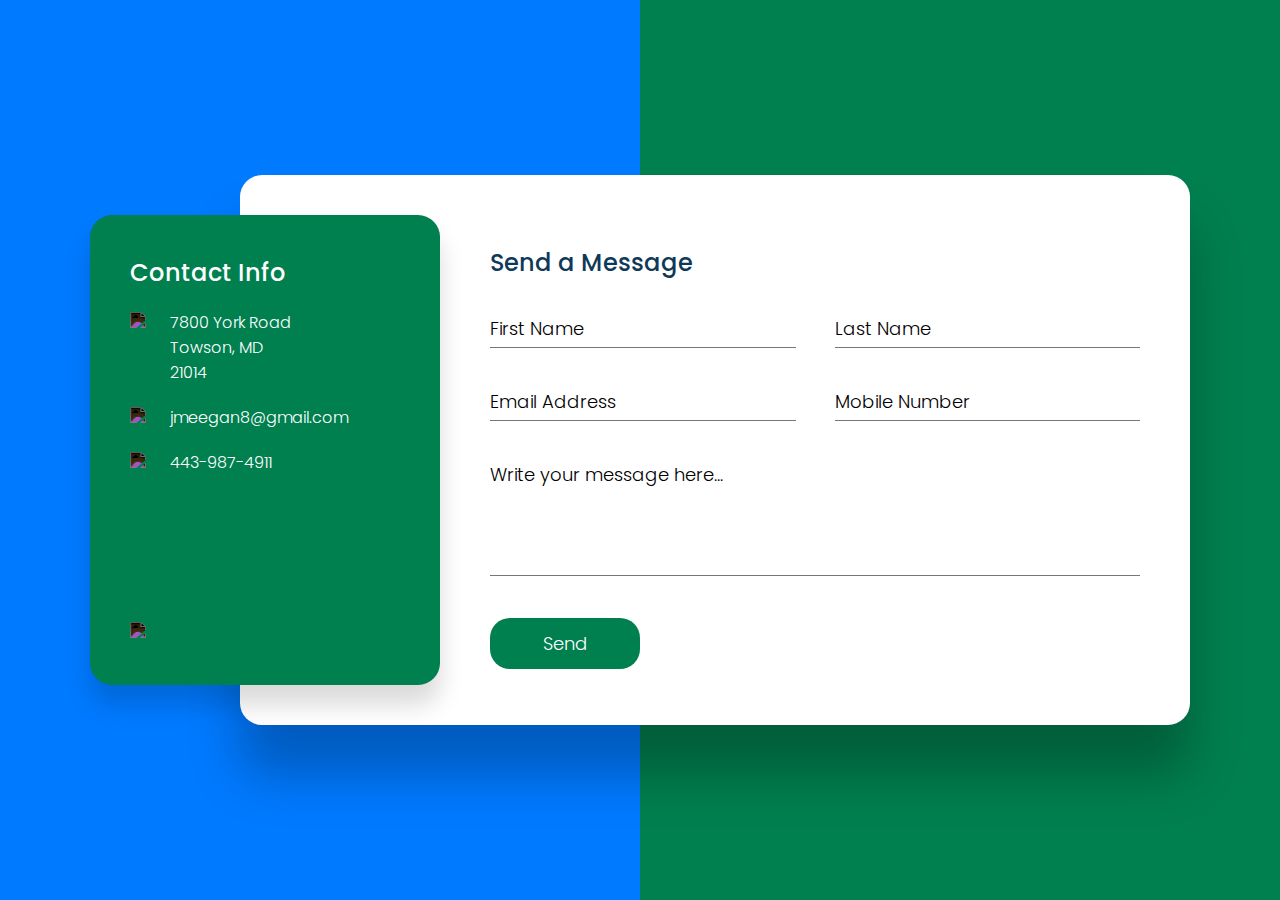
==== index.html @ 0f20adf0 "color changes, form functionality added" ====
<!doctype html>
<html>
    <head>
    <meta charset="utf-8">
    <meta name="viewport" content="width=device-width, initial-scale=1.0">
    <title> Contact Us - Responsive Page Design</title>
    <link rel="shortcut icon" type="image/jpg" href="/images/news2.png"/>
    <style>
        @import url('https://fonts.googleapis.com/css2?family=Poppins:wght@200&display=swap');
        @import url('https://fonts.googleapis.com/css2?family=Poppins:wght@300&display=swap');
        @import url('https://fonts.googleapis.com/css2?family=Poppins:wght@400&display=swap');
        @import url('https://fonts.googleapis.com/css2?family=Poppins:wght@500&display=swap');
        @import url('https://fonts.googleapis.com/css2?family=Poppins:wght@600&display=swap');
        @import url('https://fonts.googleapis.com/css2?family=Poppins:wght@700&display=swap');
        @import url('https://fonts.googleapis.com/css2?family=Poppins:wght@800&display=swap');
        @import url('https://fonts.googleapis.com/css2?family=Poppins:wght@900&display=swap');
    </style>
    <link rel="stylesheet" href="style.css">
    </head>
    <body>
        <section>
            <div class="container">
                <div class="contactInfo"> 
                    <div>
                        <h2>Contact Info</h2>
                        <ul class="info">
                            <li>
                                <span><img src="/images/location.png"></span>
                                <span>7800 York Road<br>
                                   Towson, MD<br>
                                    21014</span>
                                </span>
                            </li>
                            <li>
                                <span><img src="/images/mail.png"></span>
                                <span><a href = "mailto: jmeegan8@gmail.com">jmeegan8@gmail.com</a></span>
                            </li>
                            <li>
                                <span><img src="/images/call.png"></span>
                                <span>443-987-4911</span>
                            </li>

                        </ul>
                    </div>
                    <ul class="sci">
                        <li><a href="https://www.linkedin.com/company/gas-route/"><img src="/images/5.png"></a></li>
                        
                    </ul>
                </div>
                <form action="https://formsubmit.co/jmeegan8@gmail.com" method="Post">
                    <div class="contactForm">
                        <h2>Send a Message</h2>
                        <div class="formBox">
                            <div class="inputBox w50">
                                <input type="text" name="first-name" required>
                                <span>First Name</span>
                            </div>
                            <div class="inputBox w50">
                                <input type="text" name="last-name" required>
                                <span>Last Name</span>
                            </div>
                            <div class="inputBox w50">
                                <input type="email" name="email" required>
                                <span>Email Address</span>
                            </div>
                            <div class="inputBox w50">
                                <input type="text" name="mobile-number" required>
                                <span>Mobile Number</span>
                            </div>
                            <div class="inputBox w100">
                                <textarea name="message" required></textarea>
                                <span>Write your message here...</span>
                            </div>
                            <div class="inputBox w100">
                                <input type="submit" value="Send">
                                <input type="hidden" name="_next" value="" >
                            </div>
                        </div>
                    </div>
                </form>
                
                
                </div>
                    
                    
             
        </section>
    </body>
</html>
---- style.css ----
/* @import url('http://fonts.googleapis.com/css2?family=Poppins:wght@200;300;400;500;600;700;800;900&display=swap'); */

*
{
    margin: 0;
    padding: 0;
    box-sizing: border-box;
    font-family: 'Poppins',sans-serif;
}

section
{
    display: flex;
    justify-content: center;
    align-items: center;
    min-height: 100vh;
    background-color: #007F4F;

}
section::before
{
    content: '';
    position: absolute;
    top: 0;
    left: 0;
    width: 50%;
    height: 100%;
    background: #007AFF;
}

.container
{
    position: relative;
    min-width: 1100px;
    min-height: 550px;
    display: flex;
    z-index: 1000;
    /* border-radius: 22px; */
    /* background-color: #fff; */

}

.container .contactInfo
{
    position: absolute;
    top: 40px;
    width: 350px;
    height: calc(100% - 80px);
    background: #007F4F;
    z-index: 1;
    padding: 40px;
    display: flex;
    justify-content: center;
    flex-direction: column;
    justify-content: space-between;
    box-shadow: 0 20px 25px rgba(0,0,0,0.15); 
    border-radius: 22px;
}

.container .contactInfo h2
{
    color: #fff;
    font-size:24px;
    font-weight: 500;
}

.container .contactInfo ul.info 
{
   position: relative;
   margin: 20px 0; 
}

.container .contactInfo ul.info li
{
   position: relative;
   list-style: none;
   display: flex;
   margin: 20px 0;
   cursor: pointer;
   align-items: flex-start;
}

.container .contactInfo ul.info li span:nth-child(1)
{
    width: 30px;
    min-width: 30px;
}

/* for gmail */
.container .contactInfo ul.info li span a
{
    color: #fff;
    text-decoration: none;
    width: 30px;
    min-width: 30px;
    
}

.container .contactInfo ul.info li span:nth-child(1) img
{
    max-width: 100%;
    filter: invert(1);
}

.container .contactInfo ul.info li span:nth-child(2)
{
    color: #fff;
    margin-left: 10px;
    font-weight: 300;
}

.container .contactInfo ul.sci
{
    position: relative;
    display: flex;
}

.container .contactInfo ul.sci li
{
   list-style: none;  
   margin-right: 15px;
}

.container .contactInfo ul.sci li a
{
   text-decoration: none;
}

.container .contactInfo ul.sci li a img
{
   filter: invert(1);
}

.container .contactForm
{
    position: absolute;
    padding: 70px 50px;
    padding-left: 250px;
    margin-left: 150px;
    width: calc(100% - 150px);
    height: 100%;
    background: #fff; 
    box-shadow: 0 50px 50px rgba(0,0,0,0.25);
    border-radius: 22px;
}

.container .contactForm h2
{
    color: #0f3959;
    font-size: 24px;
    font-weight: 500;
}

.container .contactForm .formBox
{
    position: relative;
    display: flex;
    justify-content: space-between;
    flex-wrap: wrap;
    padding-top: 30px;
}

.container .contactForm .formBox .inputBox
{
    position: relative;
    margin-bottom: 35px;
}

.container .contactForm .formBox .inputBox.w50
{
    width: 47%;
}

.container .contactForm .formBox .inputBox.w100
{
    width: 100%;
}

.container .contactForm .formBox .inputBox input,
.container .contactForm .formBox .inputBox textarea 
{
    width: 100%;
    resize: none;
    padding: 5px 0;
    font-size: 18px;
    font-weight: 300;
    color: #333;
    border: none;
    outline: none;
    border-bottom: 1px solid #777;
}

.container .contactForm .formBox .inputBox textarea 
{
    height: 120px;
}

.container .contactForm .formBox .inputBox span 
{
    position: absolute;
    left: 0;
    padding: 5px 0;
    pointer-events: none;
    font-size: 18px;
    font-weight: 300;
    transition: 0.3s;
}

.container .contactForm .formBox .inputBox input:focus ~ span,
.container .contactForm .formBox .inputBox input:valid ~ span,
.container .contactForm .formBox .inputBox textarea:focus ~ span, 
.container .contactForm .formBox .inputBox textarea:valid ~ span
{
    transform: translateY(-20px);
    font-size:  12px;
    font-weight: 400;
    letter-spacing: 1px;
    color: #007F4F;
    font-weight: 500;
} 

/* Css for the submit button */
.container .contactForm .formBox .inputBox input[type="submit"]         
{
    position: relative;
    cursor: pointer;
    background: #007F4F;
    border-radius: 20px;
    color: #fff;
    border: none;
    max-width: 150px;
    padding: 12px;

}

.container .contactForm .formBox .inputBox input[type="submit"]:hover{
    background: #0d9480;
}

/* make the form responsive */
@media (max-width: 1200px)
{
    .container
    {
        width: 90%;
        min-width: auto;
        margin: 20px;
        box-shadow: 0 20px 50px rgba(0,0,0,0.2);
    }

    .container .contactInfo
    {
        top: 0;
        height: 550px;
        position: relative;
        box-shadow: none;
        border-radius: 0px;
    }

    .container .contactForm
    {
        position: relative;
        width: calc(100% - 350px);
        padding-left: 0;
        margin-left: 0;
        padding: 40px;
        height: 550px;
        box-shadow: none;
        border-radius: 0px;
    }
}

@media (max-width: 991px)
{
    section
    {
        display: flex;
        justify-content: center;
        align-items: center;
        min-height: 100vh;
        background: #007AFF;
    }

    section::before
    {
        display: none;
    }

    .container
    {
        display: flex;
        flex-direction: column-reverse;
    }

    .container .contactForm
    {
        width: 100%;
        height: auto;
        border-radius: 0px;
    }

    .container .contactInfo
    {
        width: 100%;
        height: auto;
        flex-direction: row;
        border-radius: 0px;
    }
    .container .contactInfo ul.sci
    {
       position: relative;
       display: flex;
       justify-content: center;
       align-items: center;
    }
}

@media (max-width: 600px)
{
    .container .contactForm
    {
        padding: 25px;
    }

    .container .contactInfo{
        padding: 25px;
        flex-direction: column;
        align-items: flex-start;
    }

    .container .contactInfo ul.sci
    {
        margin-top: 40px;
    }

    .container .contactForm .formBox .inputBox.w50
    {
        width: 100%;
    }
}
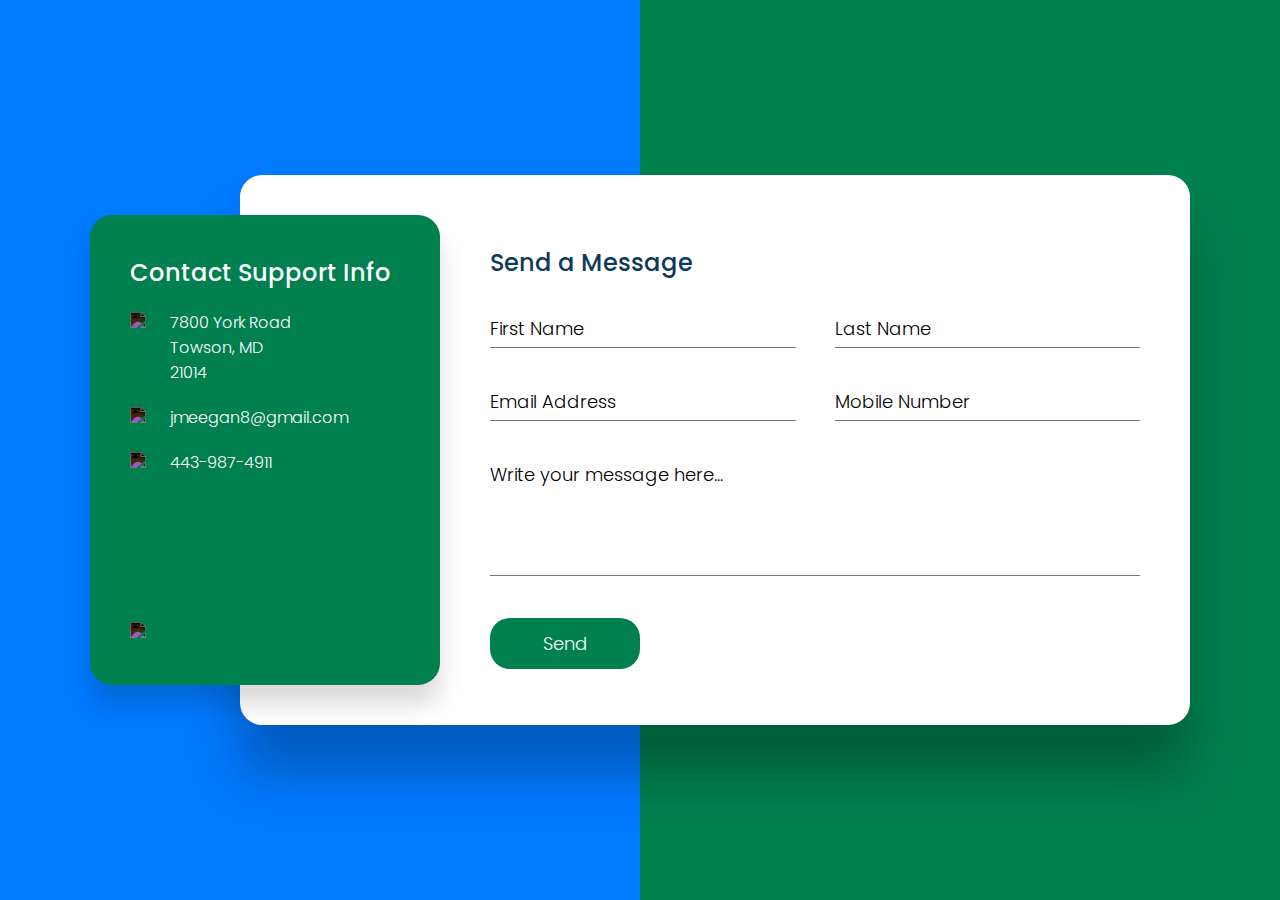
==== commit b3ac6772: "wording" ====
--- a/index.html
+++ b/index.html
@@ -3,7 +3,7 @@
     <head>
     <meta charset="utf-8">
     <meta name="viewport" content="width=device-width, initial-scale=1.0">
-    <title> Contact Us - Responsive Page Design</title>
+    <title>Gas-Route-Support</title>
     <link rel="shortcut icon" type="image/jpg" href="/images/news2.png"/>
     <style>
         @import url('https://fonts.googleapis.com/css2?family=Poppins:wght@200&display=swap');
@@ -22,7 +22,7 @@
             <div class="container">
                 <div class="contactInfo"> 
                     <div>
-                        <h2>Contact Info</h2>
+                        <h2>Contact Support Info</h2>
                         <ul class="info">
                             <li>
                                 <span><img src="/images/location.png"></span>
